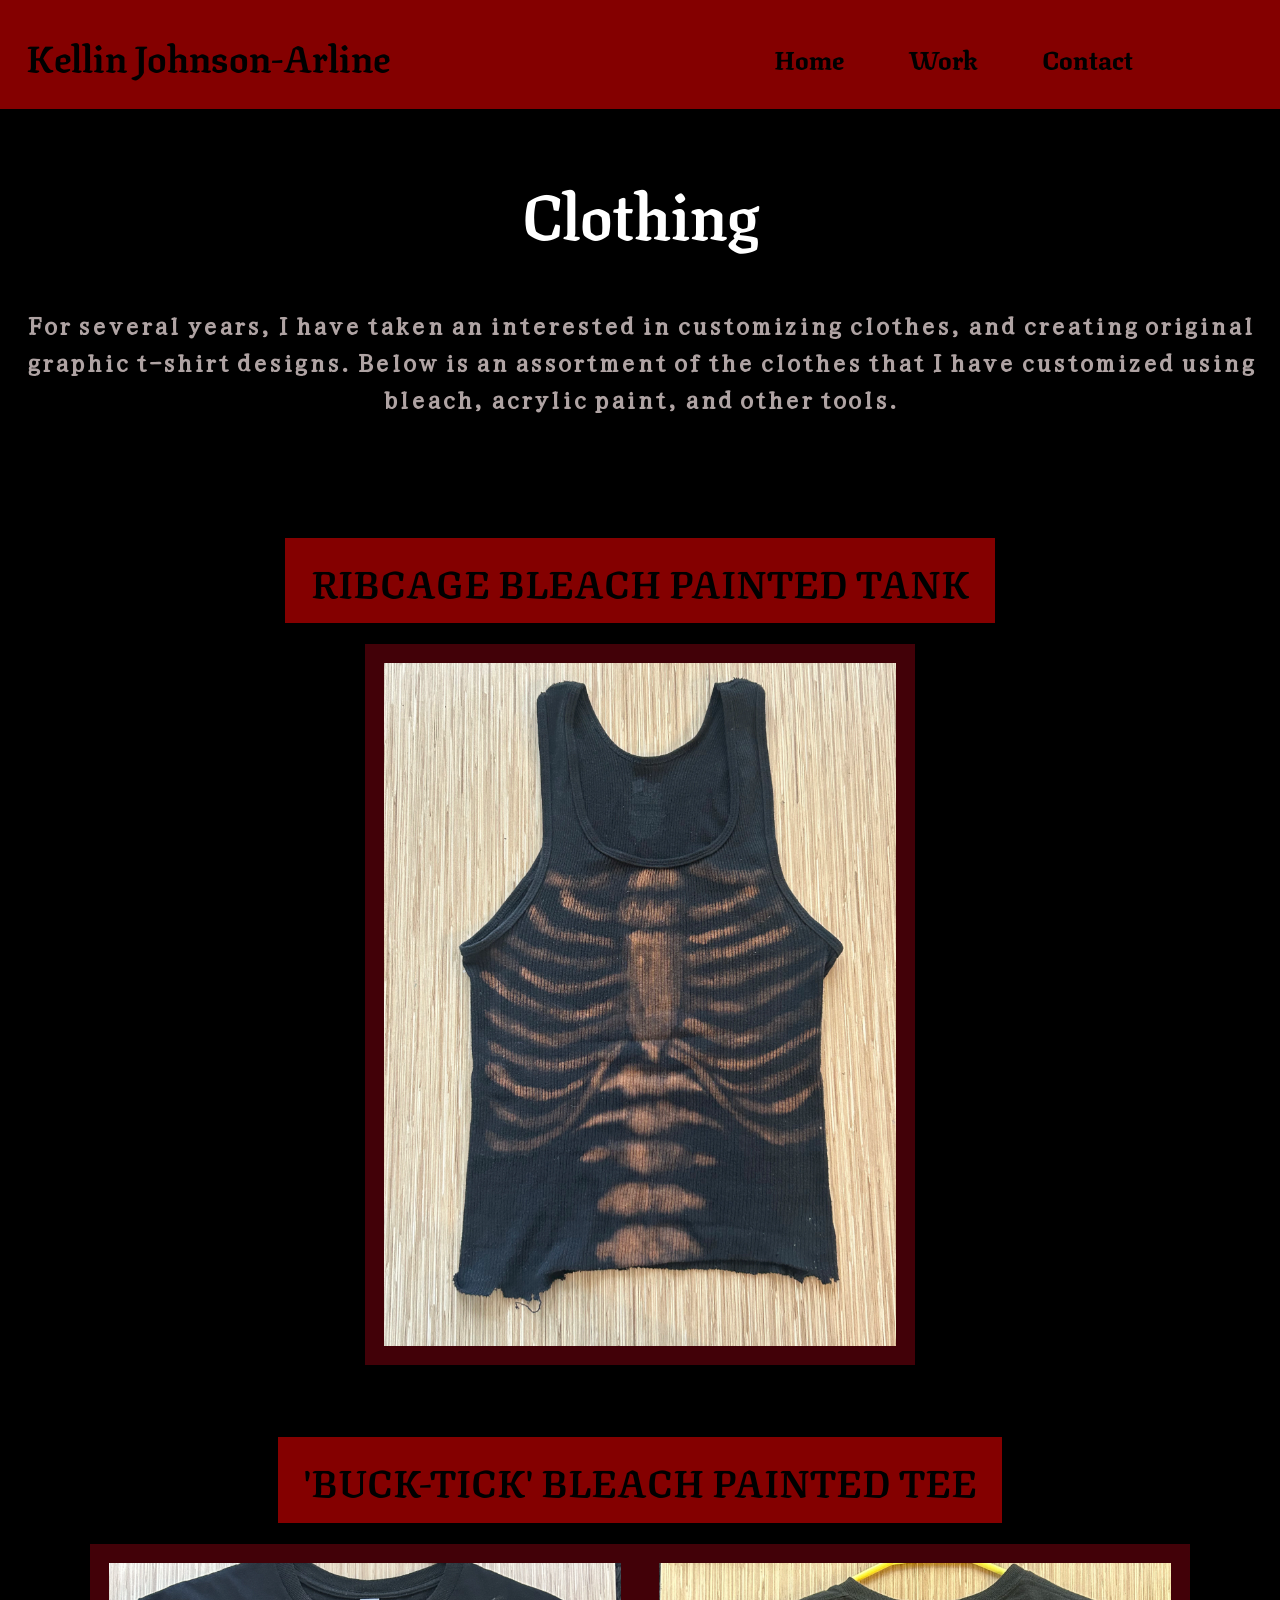
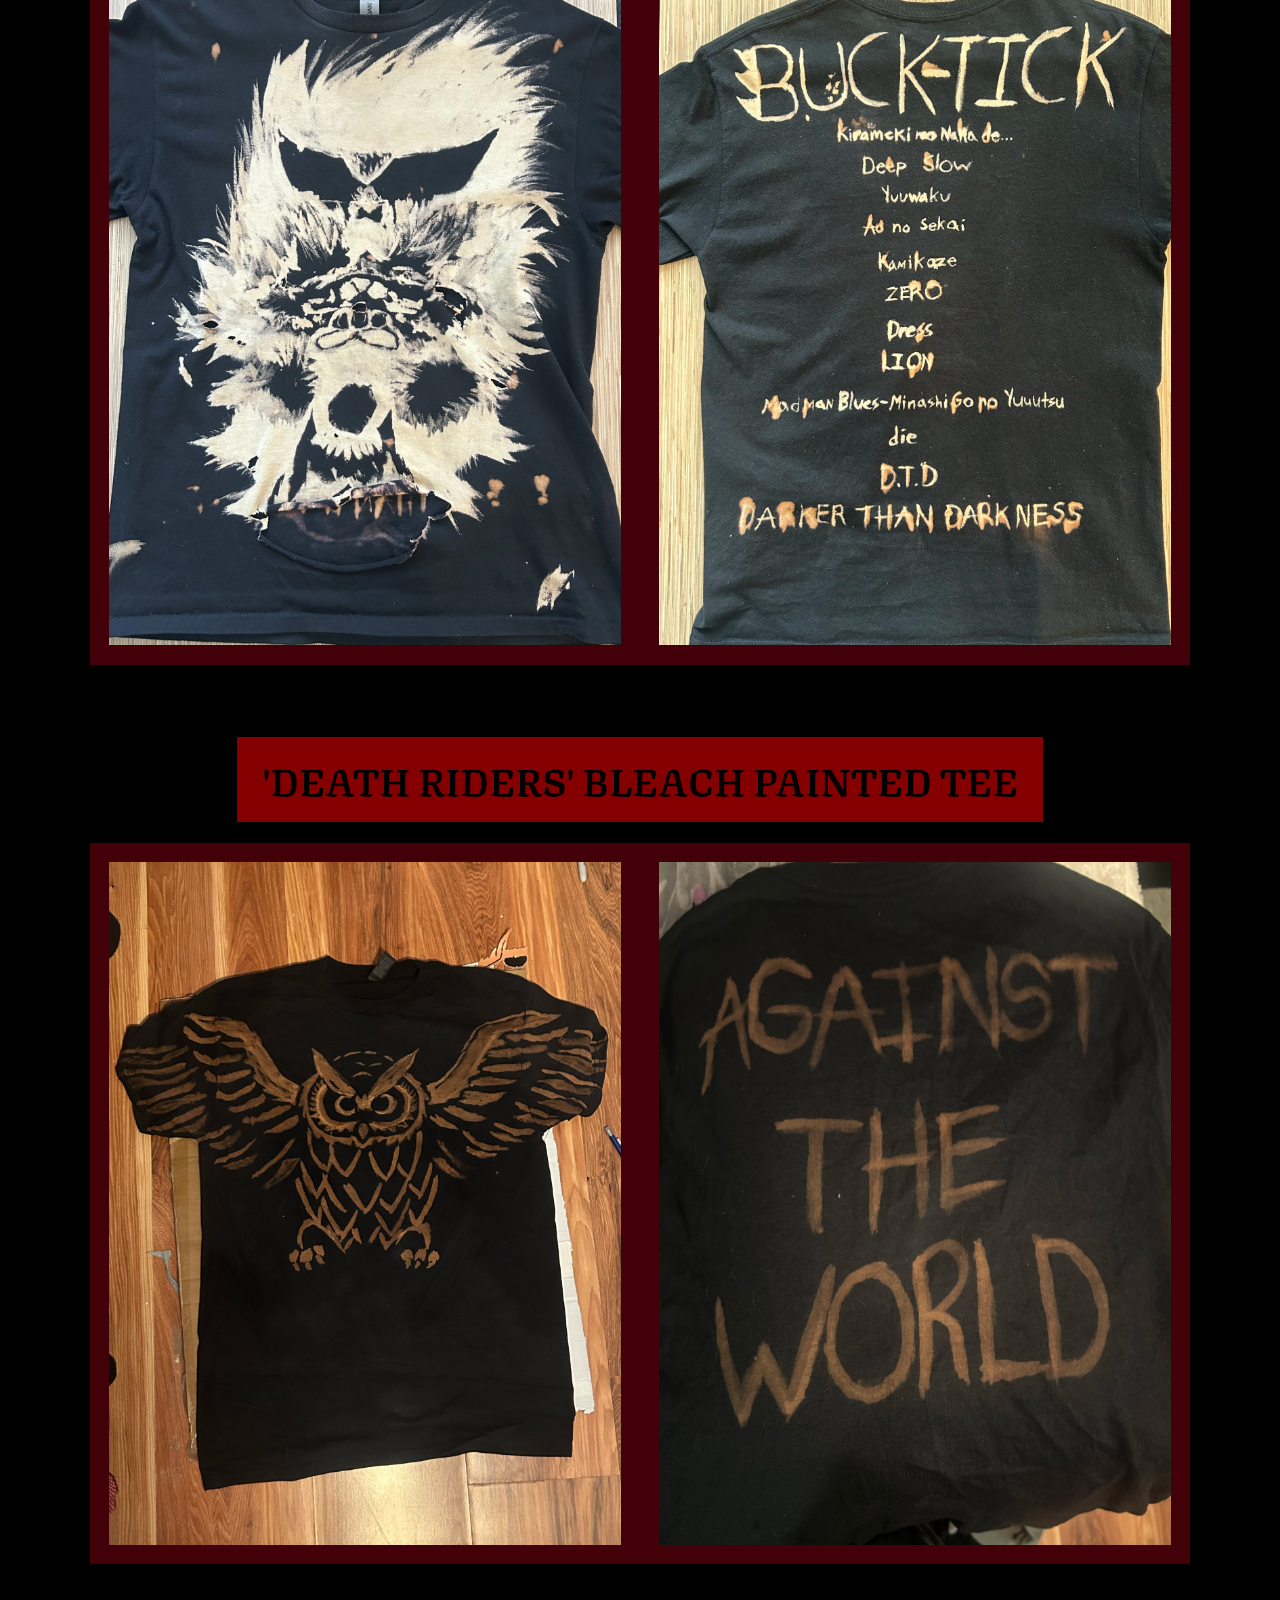
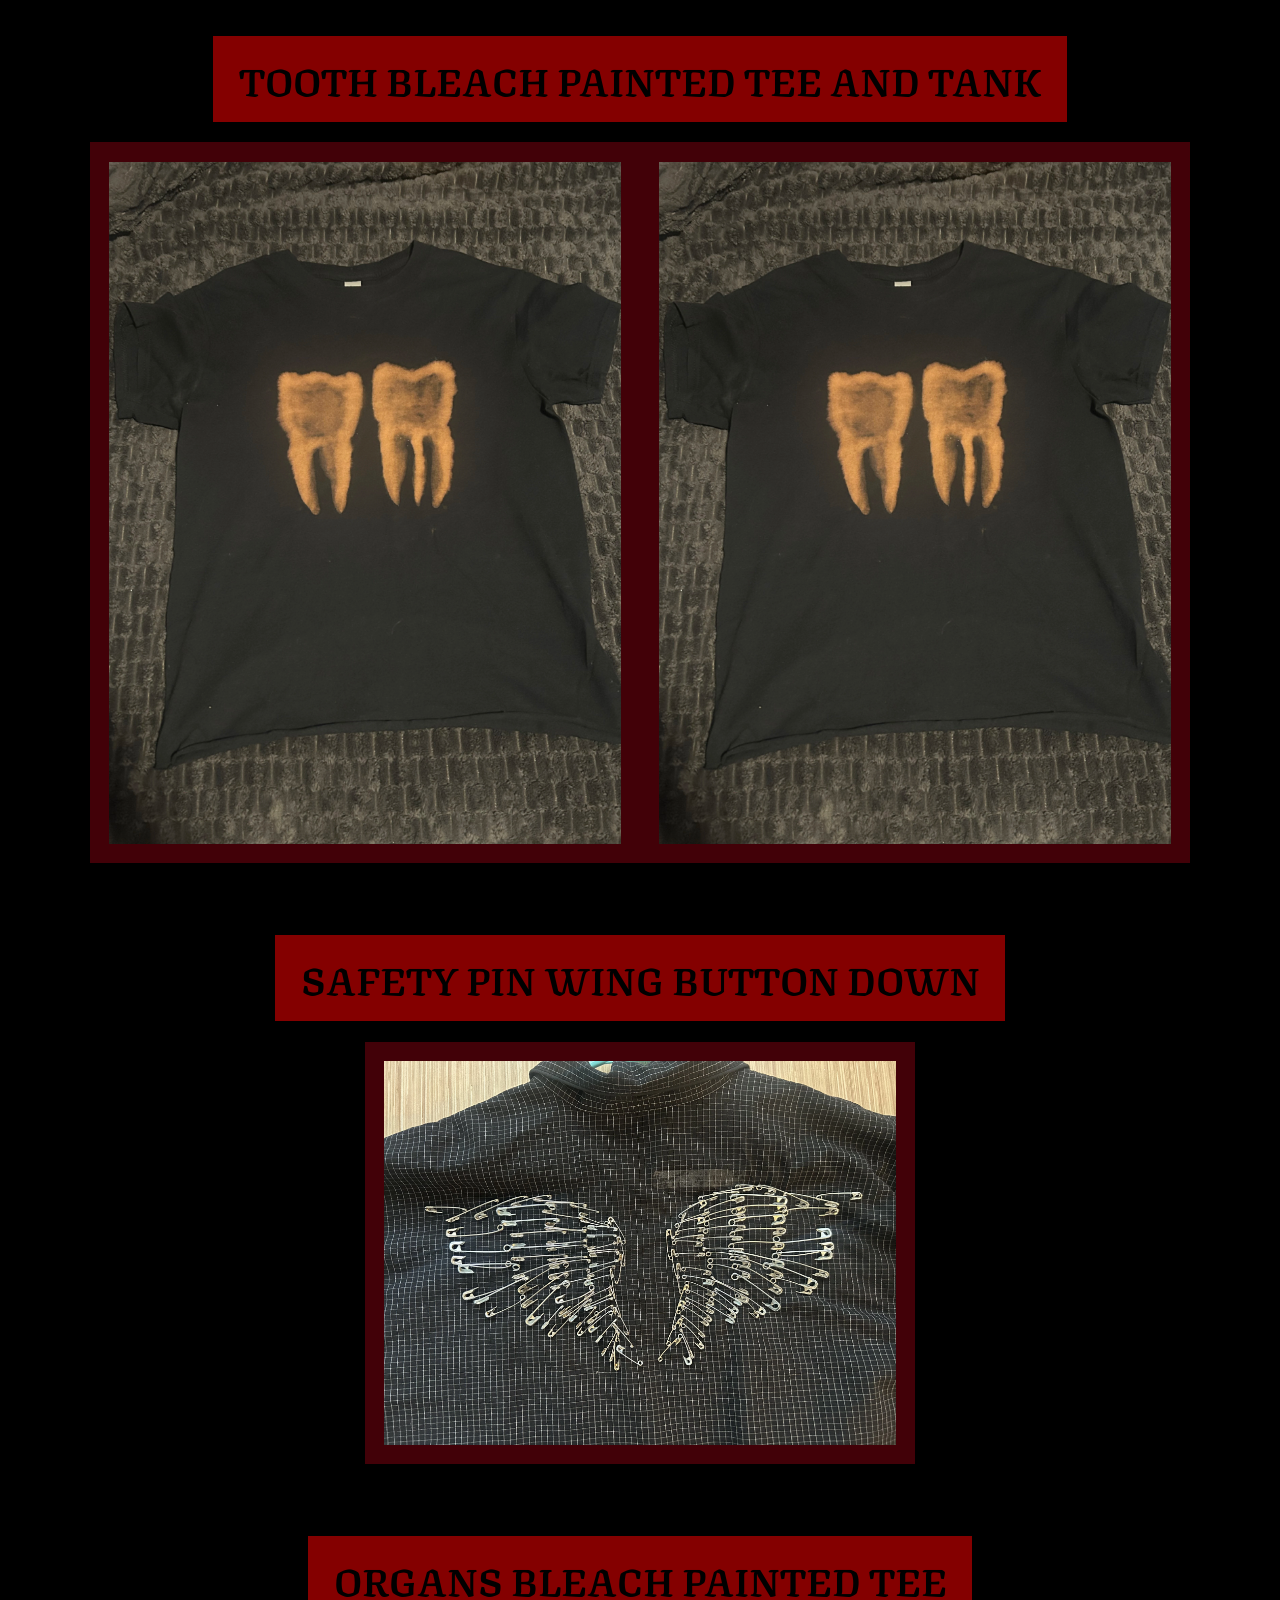
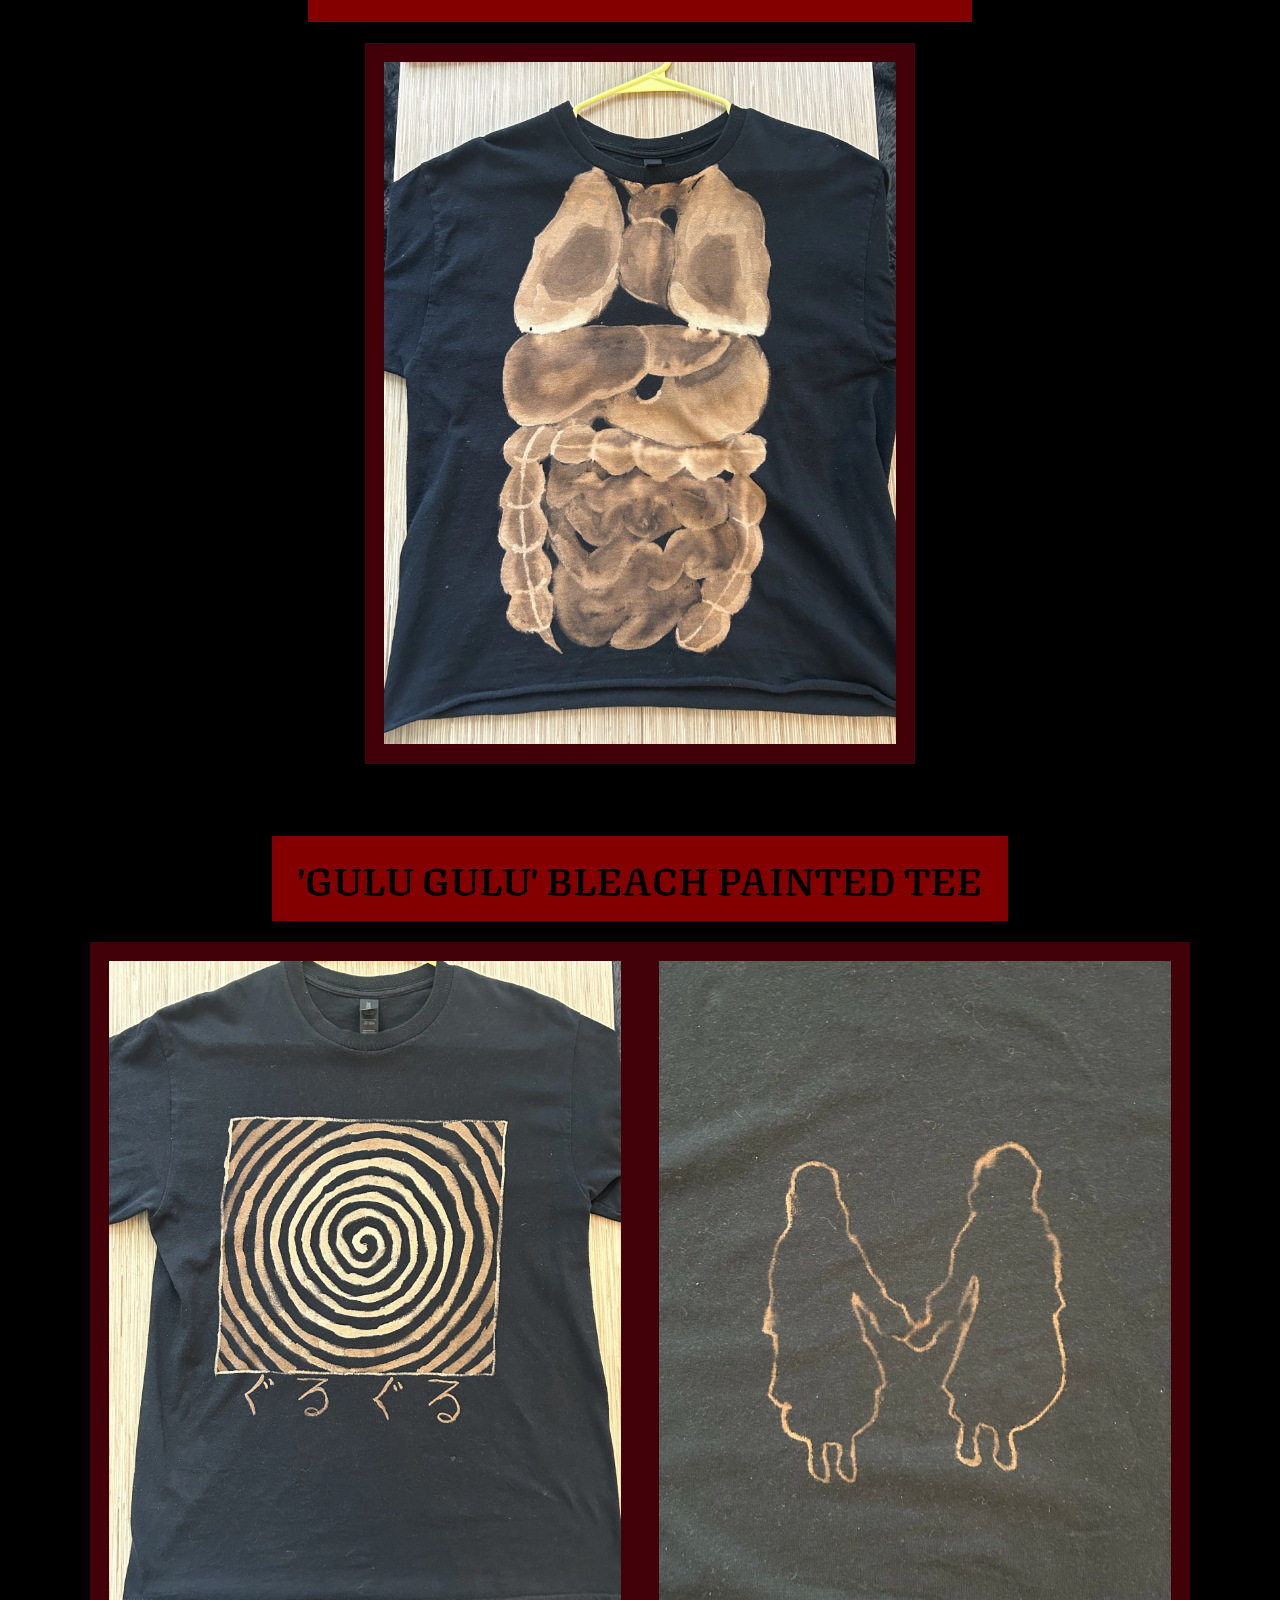
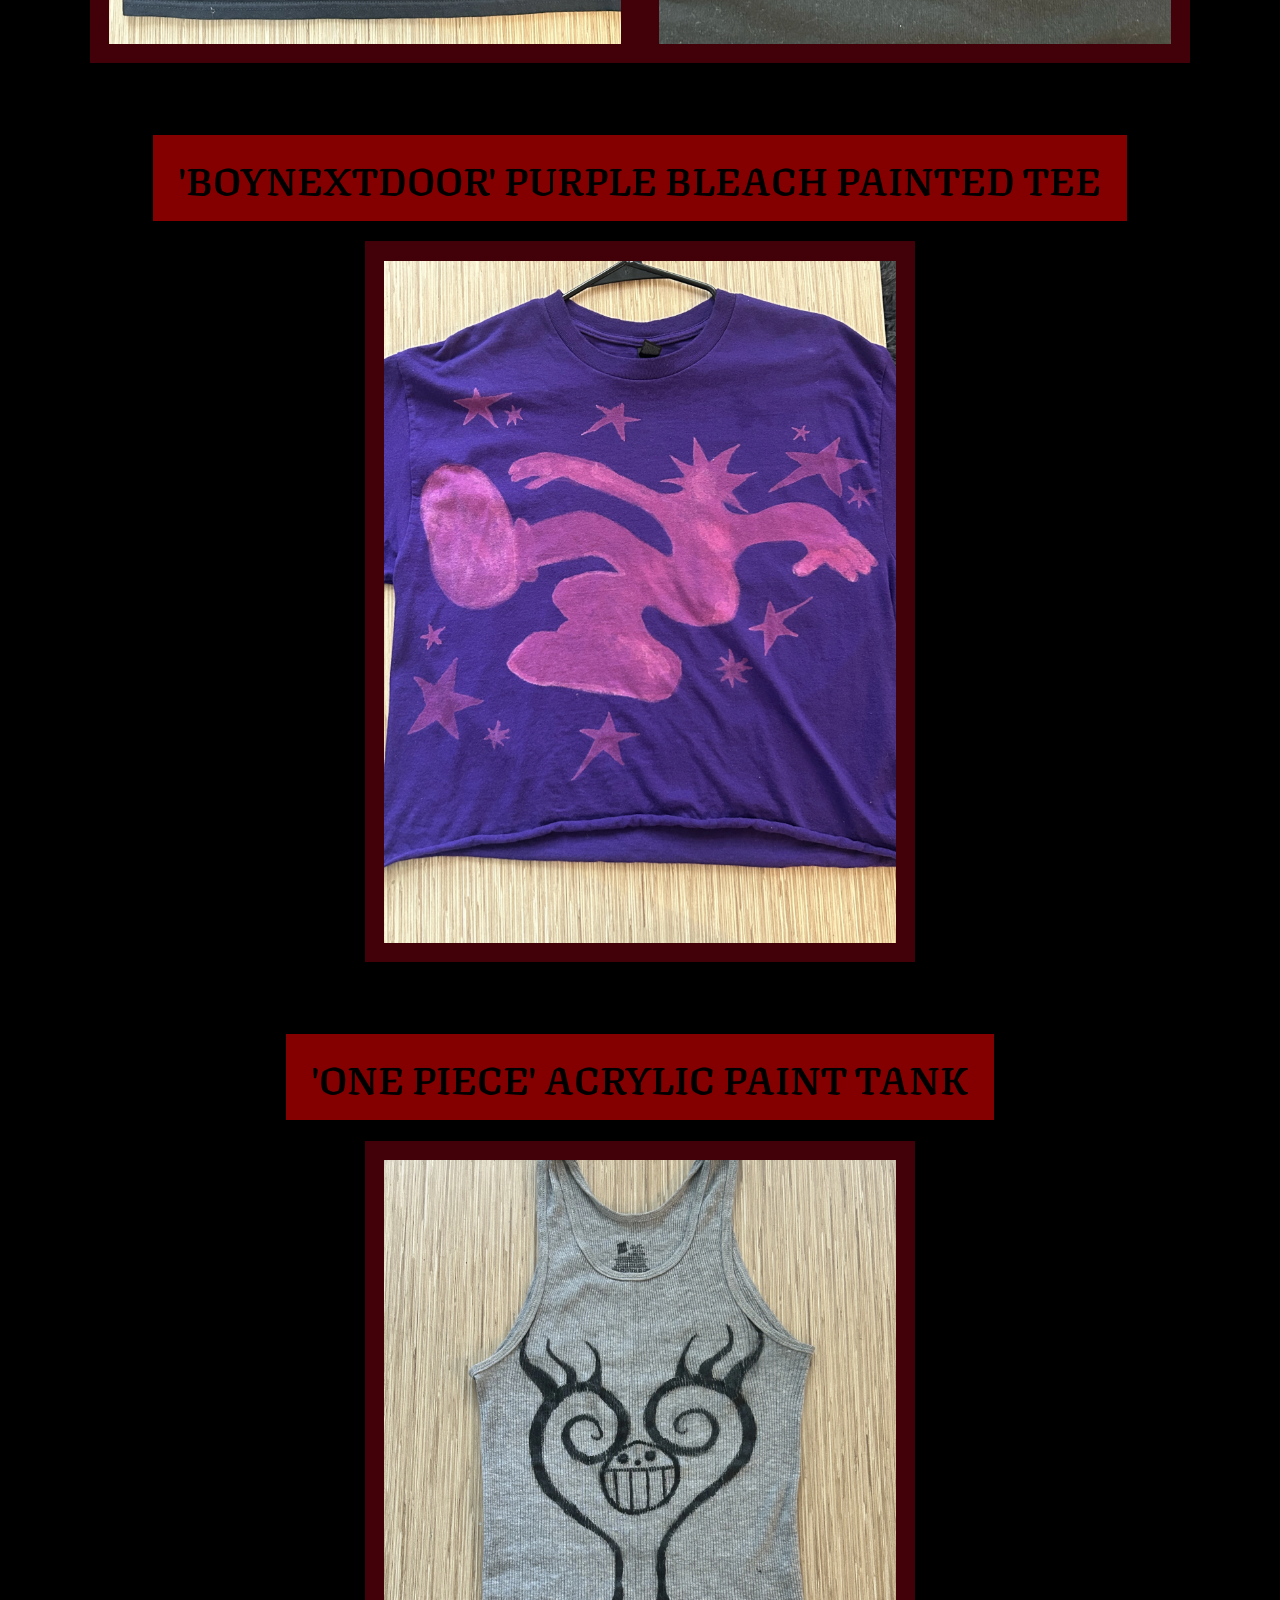
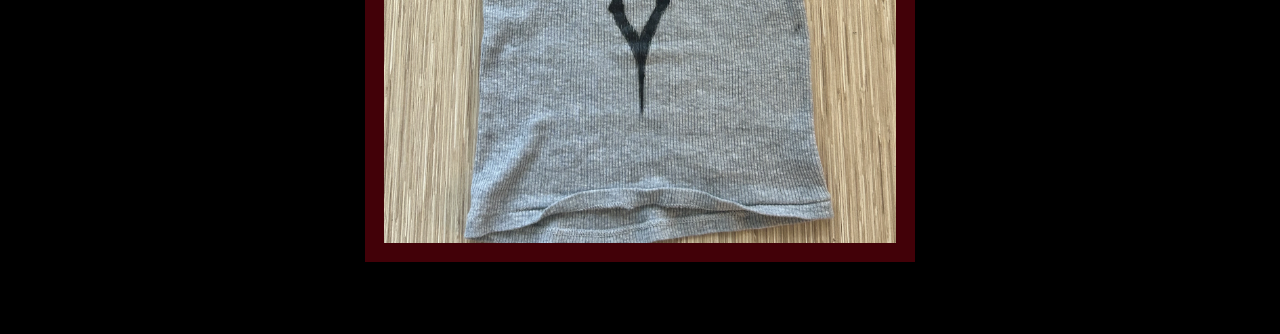
==== clothes.html @ 314423cf "eveything" ====
<!DOCTYPE html>
<html lang="en">
<head>
    <meta charset="UTF-8">
    <meta name="viewport" content="width=device-width, initial-scale=1.0">
    <title>Clothing</title>
    <link rel="stylesheet" href="styles2.css">
</head>
<body>
    <header>
        <nav>
            <ul>
                <li>
                    <div id="name">
                        <h3>Kellin Johnson-Arline</h3>
                    </div>
                </li>
                <a href="index.html">
                    <li class="nav">Home</li>
                </a>
                <a href="index.html#work">
                    <li class="nav">Work</li>
                </a>
                <a href="contact.html">
                    <li class="nav">Contact</li>
                </a>
            </ul>
        </nav>
    </header>

    <h1>Clothing</h1>

    <article>
        <p>For several years, I have taken an interested in customizing clothes, and creating original graphic t-shirt designs.
            Below is an assortment of the clothes that I have customized using bleach, acrylic paint, and other tools.
        </p>
    </article>
    
    <section class="container" id="clothes">
        <article class="divider">
            <h3>Ribcage Bleach Painted Tank</h3>
        </article>
        <div>
            <img src="images/coverclothes.webp" alt="">
        </div>

        <article class="divider">
            <h3>'BUCK-TICK' Bleach Painted Tee</h3>
        </article>
        <div>
            <img src="images/clothes1.webp" alt="">
            <img src="images/clothes12.webp" alt="">
        </div>

        <article class="divider">
            <h3>'Death Riders' Bleach Painted Tee</h3>
        </article>
        <div>
            <img src="images/clothes7.webp" alt="">
            <img src="images/clothes72.webp" alt="">
        </div>

        <article class="divider">
            <h3>Tooth Bleach Painted Tee and Tank</h3>
        </article>
        <div>
            <img src="images/clothes8.webp" alt="">
            <img src="images/clothes8.webp" alt="">
        </div>

        <article class="divider">
            <h3>Safety Pin Wing Button Down</h3>
        </article>
        <div>
            <img src="images/clothes2.webp" alt="">
        </div>

        <article class="divider">
            <h3>Organs Bleach Painted Tee</h3>
        </article>
        <div>
            <img src="images/clothes3.webp" alt="">
        </div>

        <article class="divider">
            <h3>'gulu gulu' Bleach Painted Tee</h3>
        </article>
        <div>
            <img src="images/clothes4.webp" alt="">
            <img src="images/clothes42.webp" alt="">
        </div>

        <article class="divider">
            <h3>'BOYNEXTDOOR' Purple Bleach Painted Tee</h3>
        </article>
        <div>
            <img src="images/clothes5.webp" alt="">
        </div>

        <article class="divider">
            <h3>'One Piece' Acrylic Paint Tank</h3>
        </article>
        <div>
            <img src="images/clothes6.webp" alt="">
        </div>

    </section>
</body>
</html>
---- styles2.css ----
*{
    box-sizing: border-box;
}

:root{
    --darkred: #420108;
    --lightred: #cb2026;
    --mediumred: #840000;
    --orange: #d36718;
    --black: #000;
    --white: #fff;
    --grey: #afa3a3;
    --darkgrey: #837777;
}

@font-face {
    font-family: 'Jacques Francois';
    src: url('fonts/Jacques_Francois/JacquesFrancois-Regular.ttf');
}
@font-face {
    font-family: 'Texturina';
    src: url('fonts/Texturina/Texturina-VariableFont_opsz\,wght.ttf');
}
@font-face {
    font-family: 'Yuji Syuku';
    src: url('fonts/Yuji_Syuku/YujiSyuku-Regular.ttf');
}

html{
    font-family: Yuji Syuku, serif;
    font-weight: 800;
    overflow: auto;
    color: var(--white);
}

body{
    margin: 0;
    background-color: var(--black);
    display: flex;
    flex-direction: column;
}

h1, h2, h3, p, ul, li{
    margin: 0;
}

section, div, article{
    max-width: 100%;
}

hr{
    width: 80vw;
    margin: 0;
    background: var(--white);
    height: 0.5vw;
    margin-left: 5vw;
    margin-top: 0.5vw;
}

p, li{
    font-size: 2vw;
}

img{
    max-width: 100%;
}

a{
    text-decoration: none;
    color: var(--black);
}

a:active{
    color: var(--darkgrey);
}

a:visited{
    color: var(--black);
}

header{
    background-color: var(--mediumred);
    padding: 2vw;
    margin: 0;
    color: var(--black);
}
nav ul{
    font-family: Texturina, serif;
    list-style-type: none;
    display: flex;
    flex-direction: row;
    padding: 0;
}

nav a{
    text-decoration: none;
    color: var(--black);
}

.nav{
    margin-right: 5vw;
    margin-top: 1vw;
}

#name{
    font-family: Texturina, serif;
    font-size: 2.5vw;
    margin-right: 30vw;
}

h1{
    font-size: 5vw;
    text-align: center;
    font-family: Texturina, serif;
    margin: 4vw 0 2vw;
}

article{
    display: flex;
    align-items: center;
    justify-content: center;
    margin-bottom: 8vw;
    padding: 1.5vw;
}
p{
    text-align: center;
    color: var(--grey);
}

.divider{
    display: flex;
    flex-direction: row;
    width: fit-content;
    align-items: center;
    justify-content: center;
    background-color: var(--mediumred);
    color: var(--black);
    padding: 1vw 2vw;
    margin-bottom: 1vw;
}

.container{
    display: flex;
    flex-direction: column;
    align-items: center;
    width: 100vw;
}

.items{
    display: flex;
    flex-direction: row;
    flex-wrap: wrap;
    row-gap: 7vw;
    align-items: center;
    justify-content: space-evenly;
    column-gap: 5vw;
    background-color: var(--darkred);
    border: .7vw solid var(--black);
    padding: 3vw;
    width: fit-content;
}

.items img{
    width: 40vw;
    height: auto;
}

.items video{
    height: 35vw;
    width: auto;
}

#redesign{
    display: flex;
    flex-direction: column;
    align-items: center;
    width: 90vw;
    padding: 1vw;
}

#redesign h3{
    font-family: Texturina, serif;
    font-size: 3vw;
    text-transform: uppercase;
}

#redesign div{
    display: flex;
    flex-direction: row;
    flex-wrap: wrap;
    align-items: center;
    justify-content: center;
    column-gap: 4vw;
    row-gap: 4vw;
    padding: 1.5vw;
    background-color: var(--darkred);
    border: .7vw solid var(--black);
    margin-bottom: 5vw;
}

#redesign div img{
    height: 50vw;
    object-fit: contain;
    object-position: top;
}

#redesign div video{
    height: 50vw;
    object-fit: contain;
    object-position: top;
}

#mahj{
    flex-direction: column;
}

#mahj img{
    width: 60vw
}

#aatw section{
    justify-content: space-around;
    column-gap: 5vw;
    margin-bottom: 5vw;
    width: fit-content;
}

#aatw h3{
    font-family: Texturina, serif;
    font-size: 3vw;
    text-transform: uppercase;
}

#aatw img{
    width: 25vw;
}

#clothes div{
    display: flex;
    flex-direction: row;
    column-gap: 3vw;
    padding: 1.5vw;
    background-color: var(--darkred);
    border: .7vw solid var(--black);
    margin-bottom: 5vw;
}

#clothes div img{
    width: 40vw;
}

#clothes h3{
    font-family: Texturina, serif;
    font-size: 3vw;
    text-transform: uppercase;
}

#pottery{
    flex-direction: column;
}

#drawings{
    flex-direction: column;
}
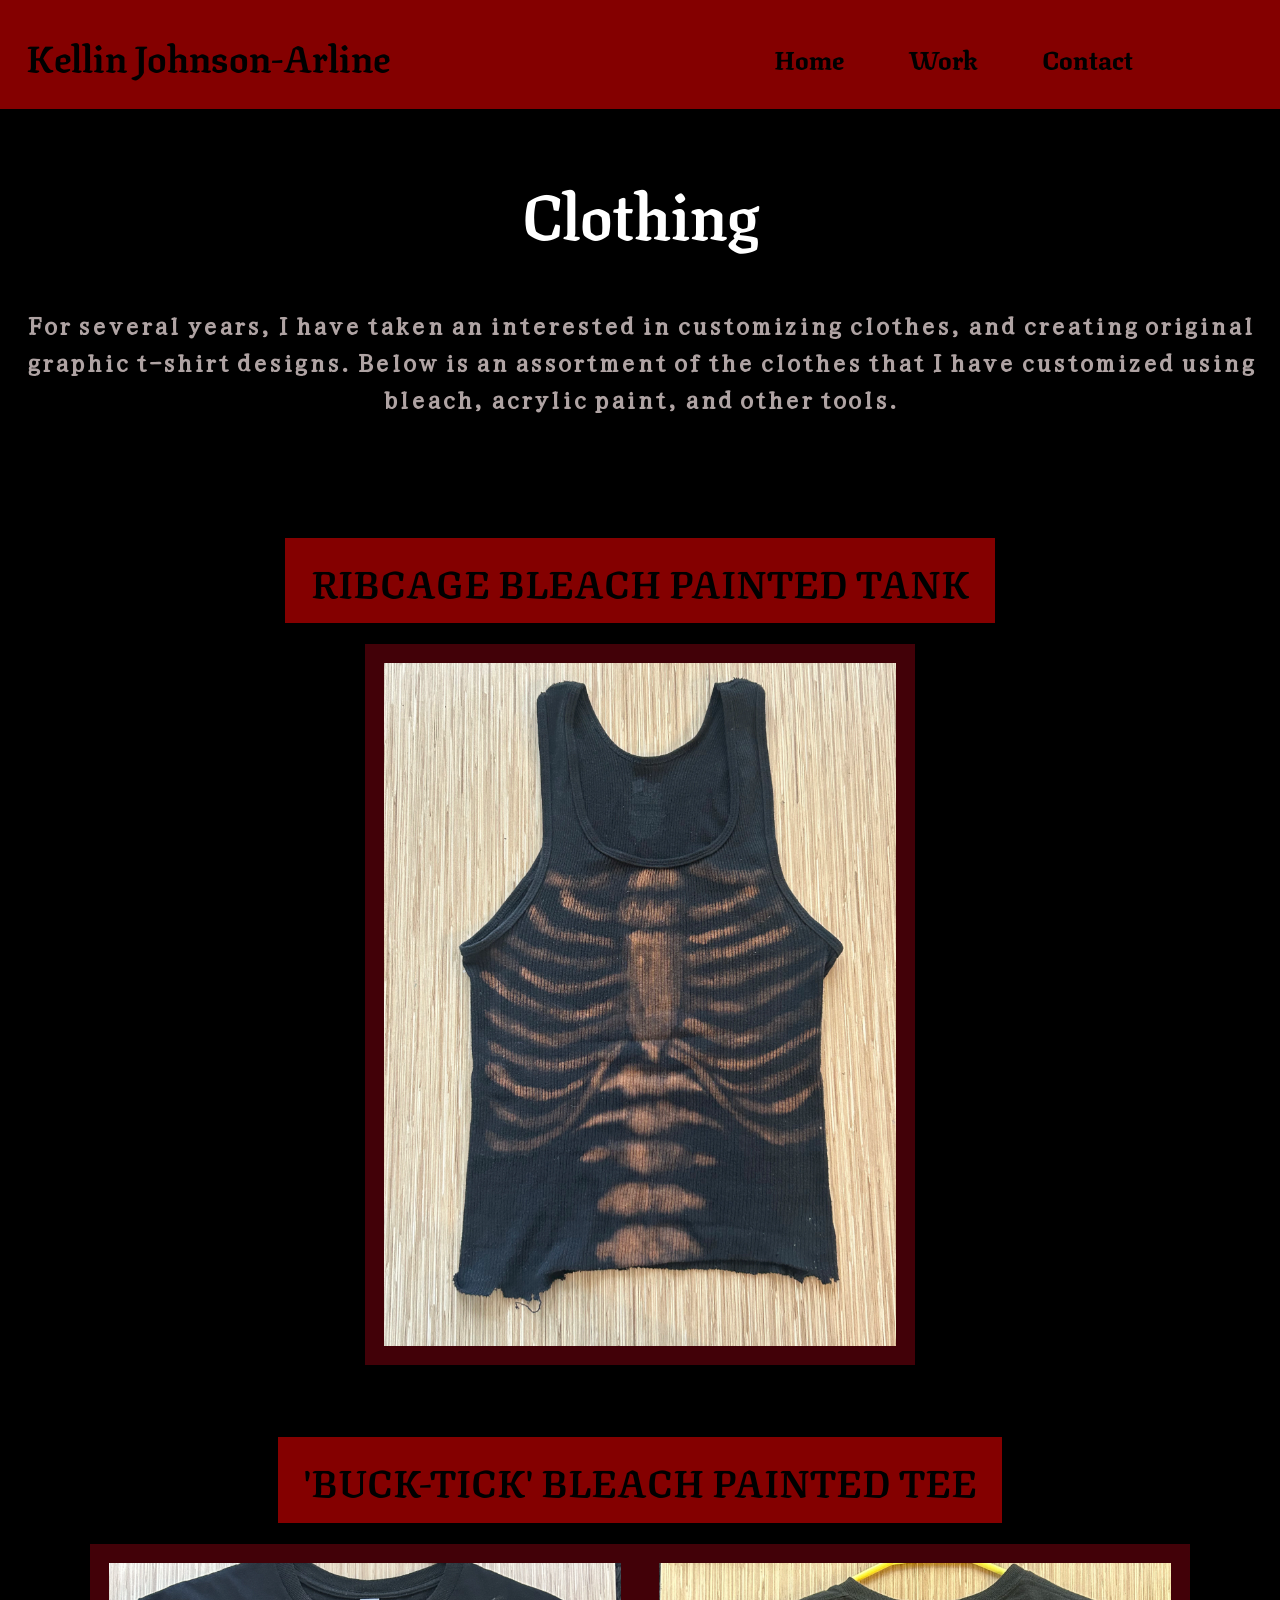
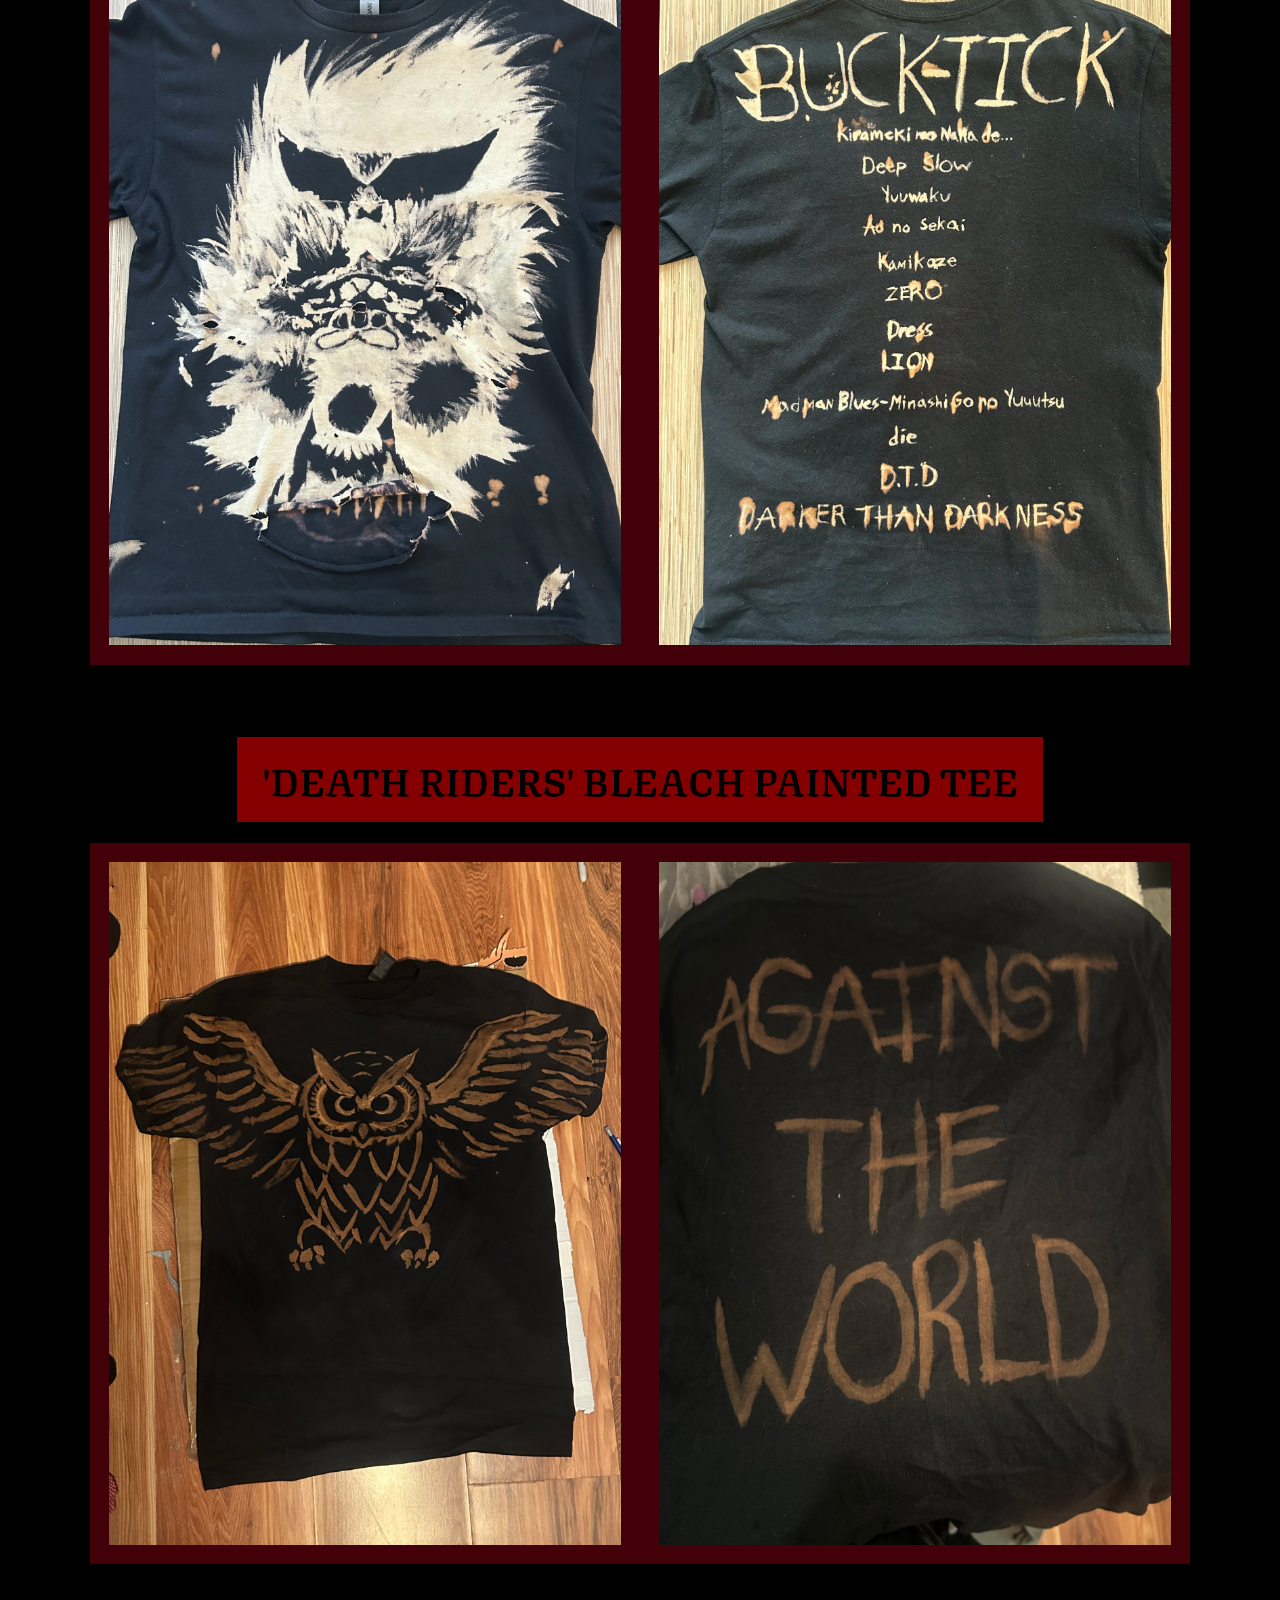
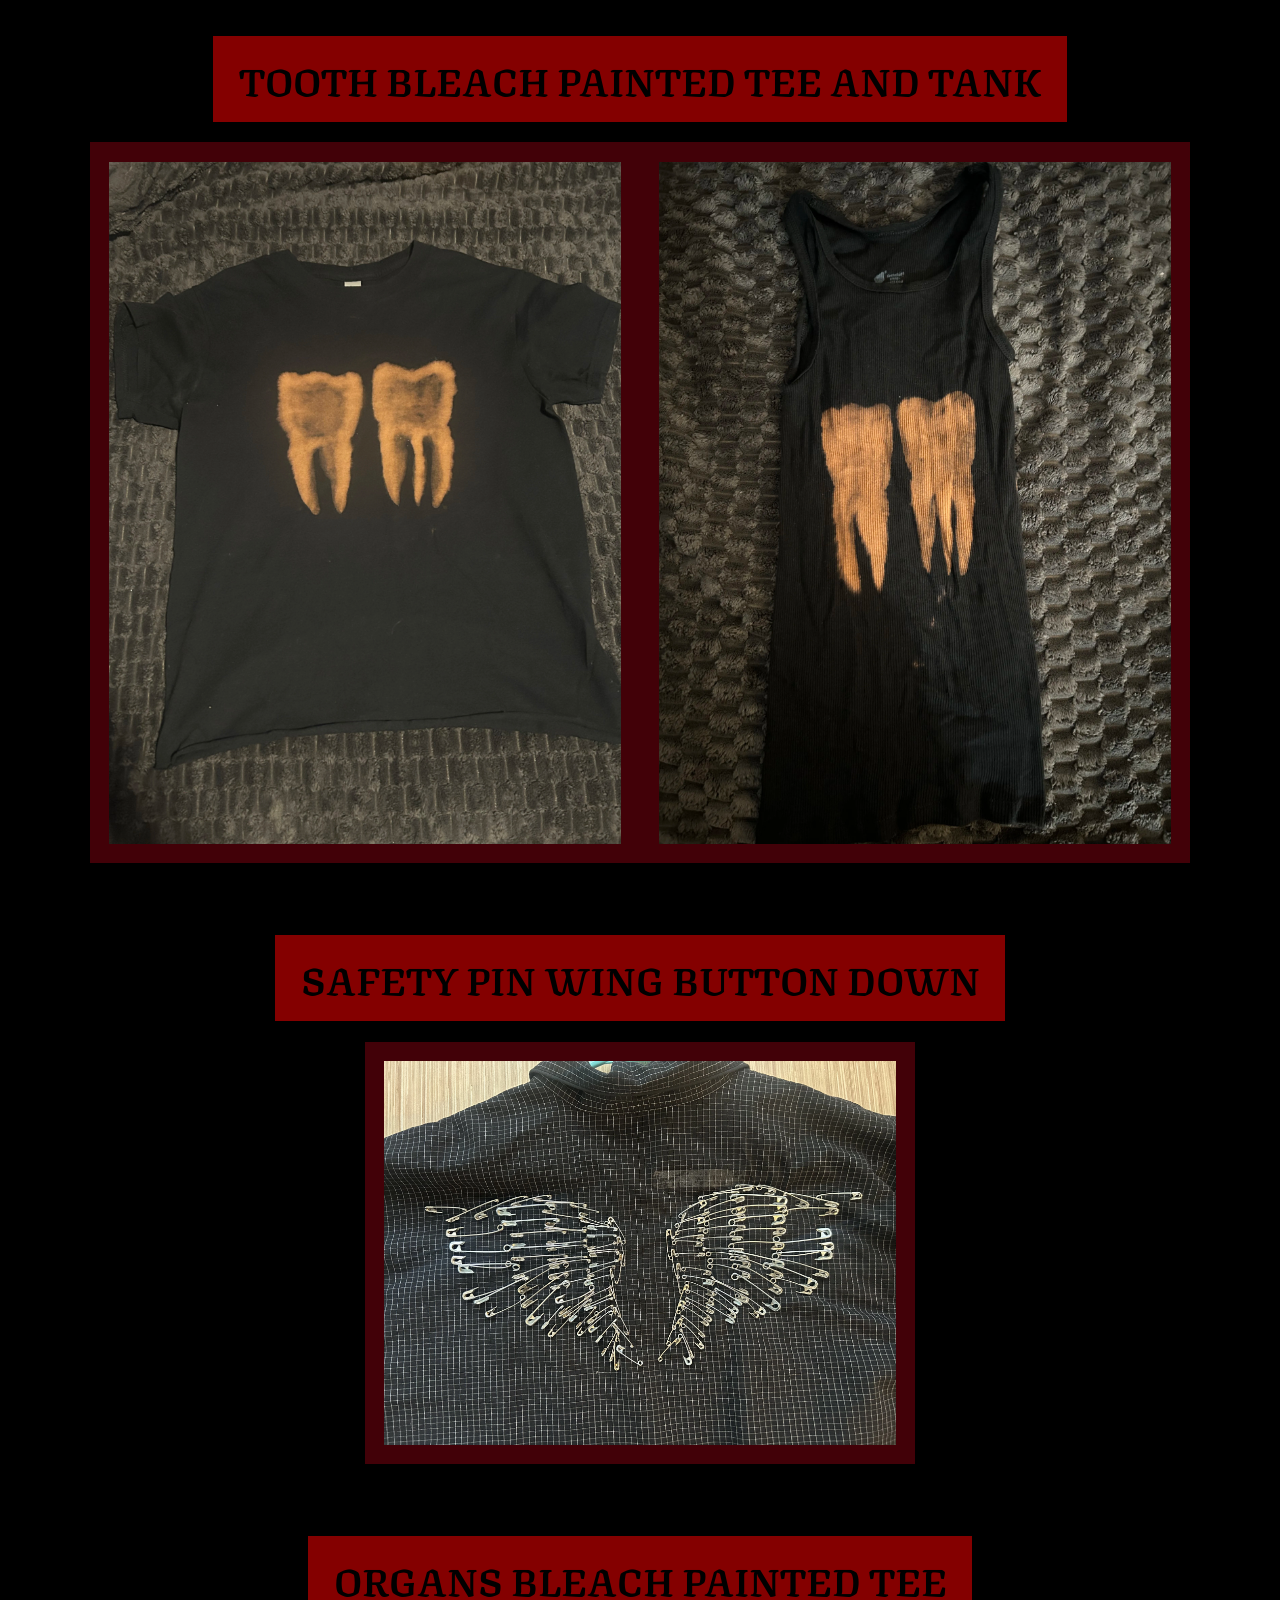
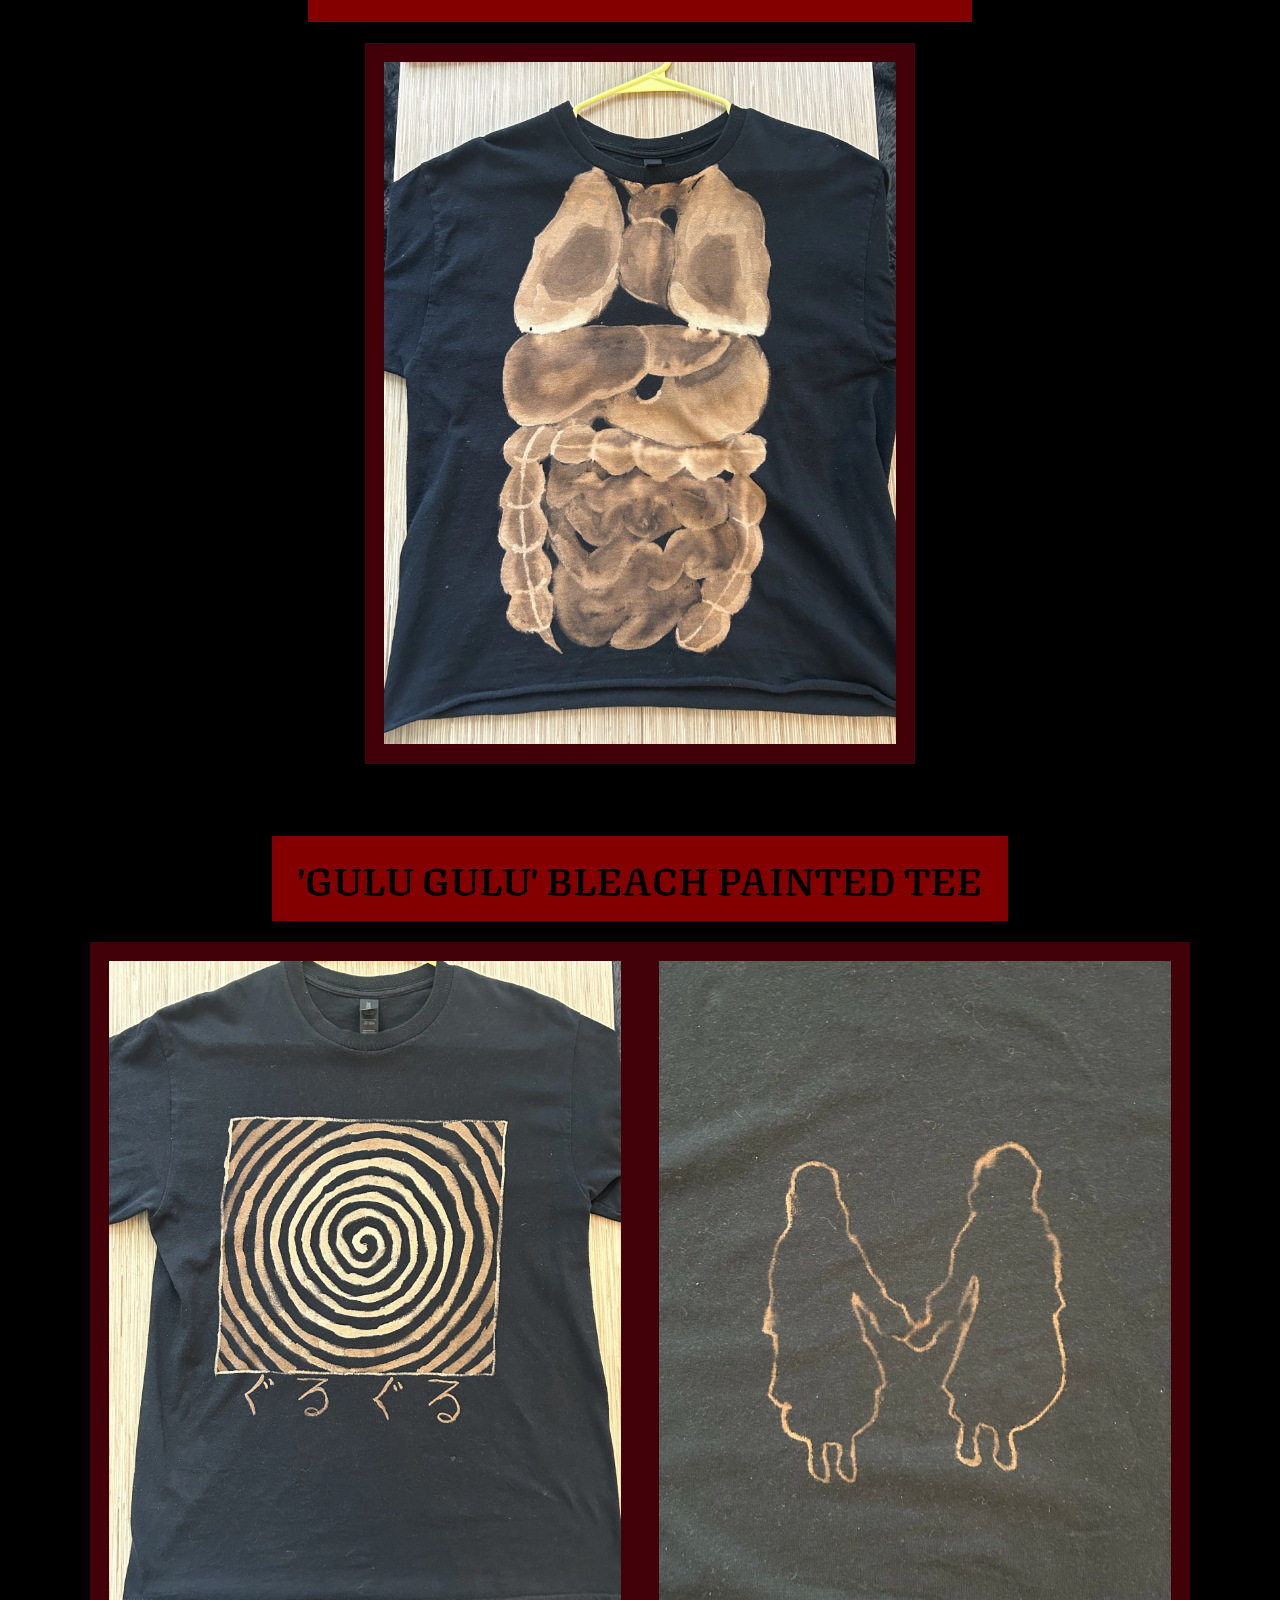
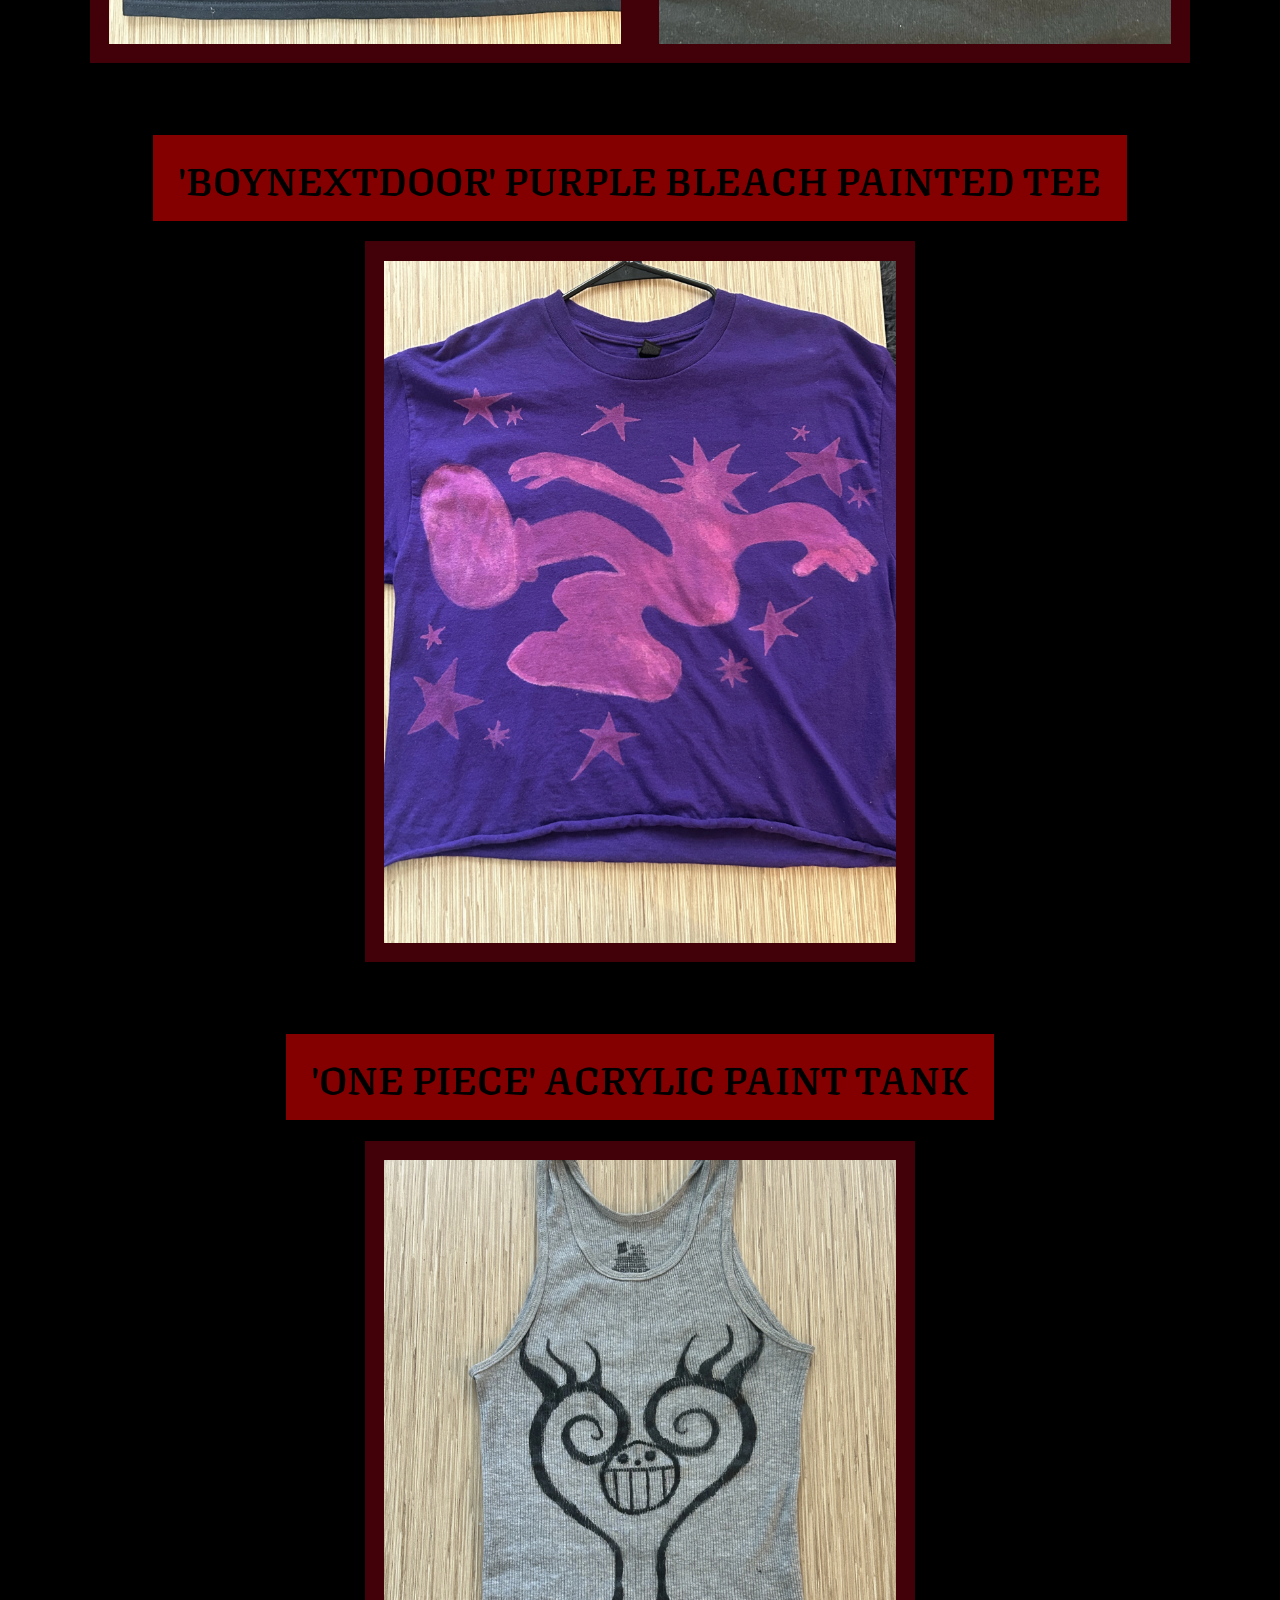
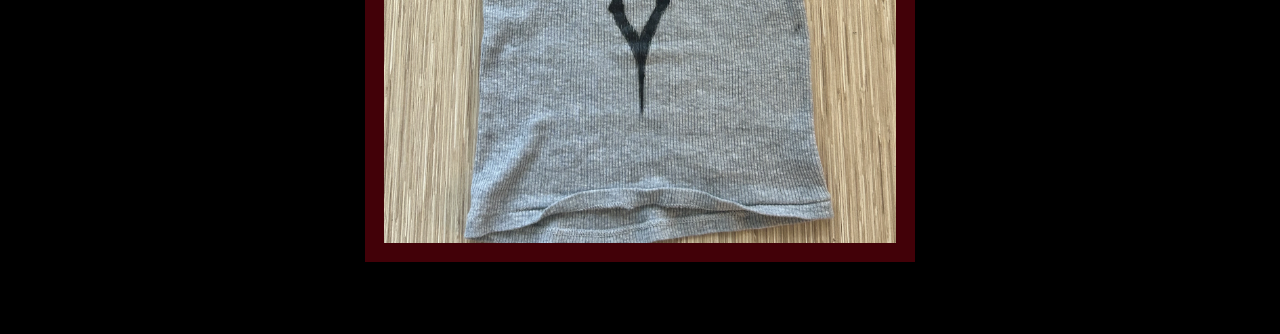
==== commit 402a29f6: "shirt" ====
--- a/clothes.html
+++ b/clothes.html
@@ -65,7 +65,7 @@
         </article>
         <div>
             <img src="images/clothes8.webp" alt="">
-            <img src="images/clothes8.webp" alt="">
+            <img src="images/clothes81.webp" alt="">
         </div>
 
         <article class="divider">
